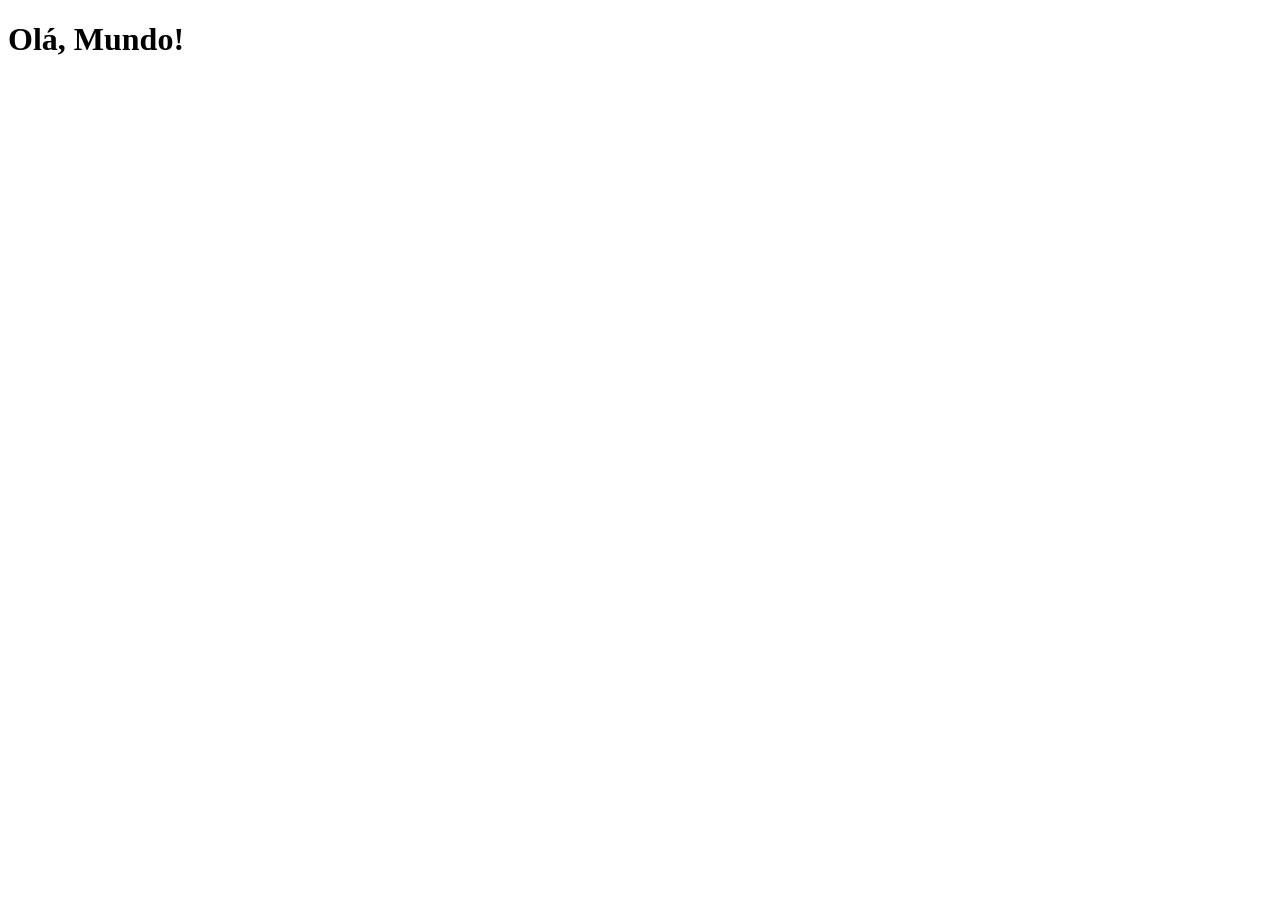
==== index.html @ 93e0402a "Criei a página principal" ====
<!DOCTYPE html>
<html lang="pt-br">
<head>
    <meta charset="UTF-8">
    <meta name="viewport" content="favicon.ico, initial-scale=1.0">
    <title>Projetos Redes Sociais</title>
</head>
<body>
    <h1>Olá, Mundo!</h1>
</body>
</html>
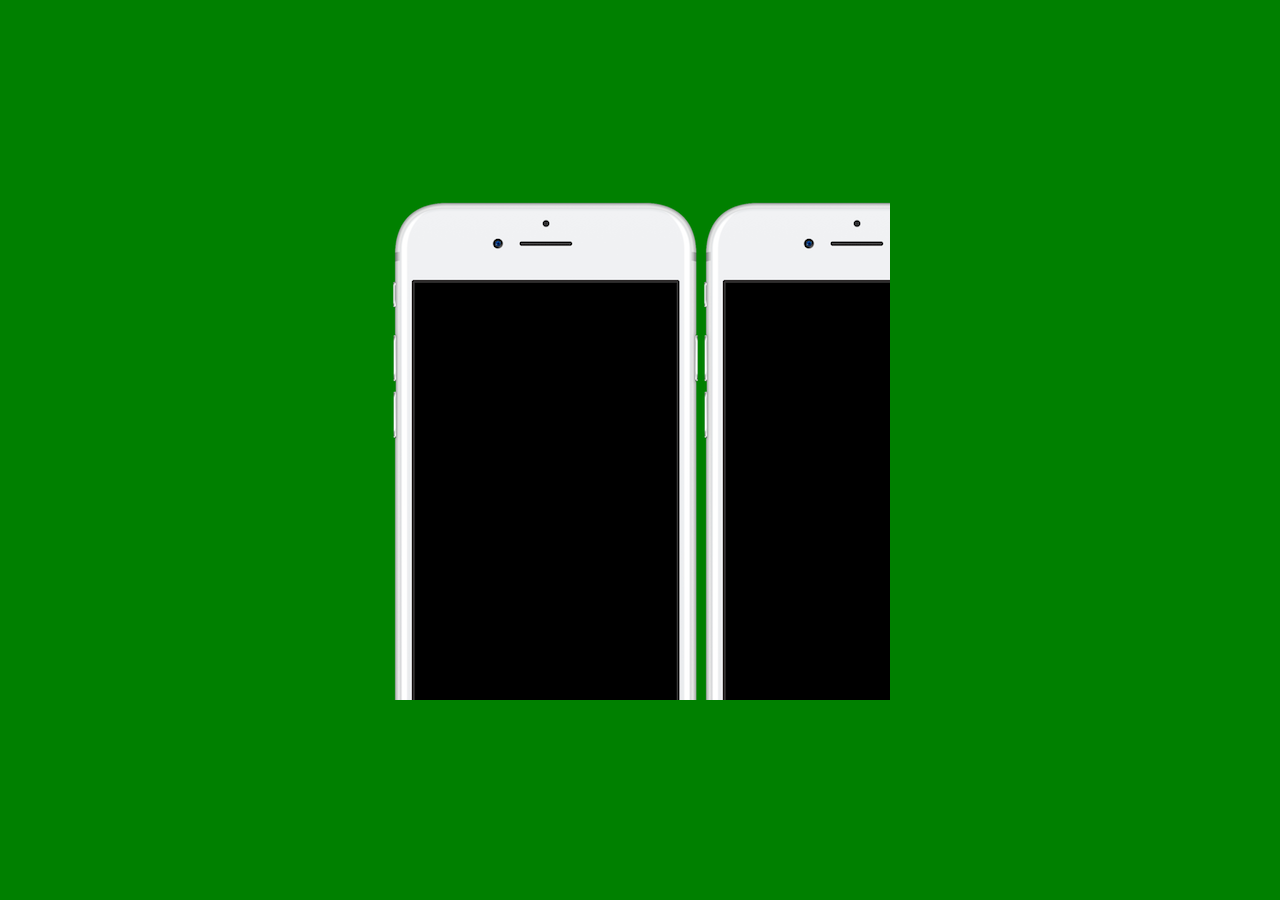
==== commit 6818ffe8: "Começando projeto social" ====
--- a/index.html
+++ b/index.html
@@ -3,9 +3,18 @@
 <head>
     <meta charset="UTF-8">
     <meta name="viewport" content="favicon.ico, initial-scale=1.0">
+    <link rel="shortcut icon" href="favicon.ico" type="image/x-icon">
+    <link rel="stylesheet" href="estilos/style.css">
     <title>Projetos Redes Sociais</title>
 </head>
 <body>
-    <h1>Olá, Mundo!</h1>
+    <main>
+        <section id="telefone">
+
+        </section>
+        <section id="redes-sociais">
+
+        </section>
+    </main>
 </body>
 </html>
--- a/estilos/style.css
+++ b/estilos/style.css
@@ -0,0 +1,35 @@
+@charset "UTF-8";
+
+* {
+    margin: 0;
+    padding: 0;
+    font-family: Arial, Helvetica, sans-serif;
+}
+
+html, body {
+    height: 100vh;
+    width: 100vw;
+    background-color: black;
+}
+
+main {
+    position: relative;
+    height: 100vh;
+    background-color: green;
+
+}
+
+section#telefone {
+    position: absolute;
+    top: 50%;
+    left: 50%;
+    transform: translate(-50%, -50%);
+    height: 500px;
+    width: 500px;
+    background-color: blue;
+    background: url('../imagens/frame-iphone.png');
+}
+
+section#redes-sociais {
+    position: relative;
+}
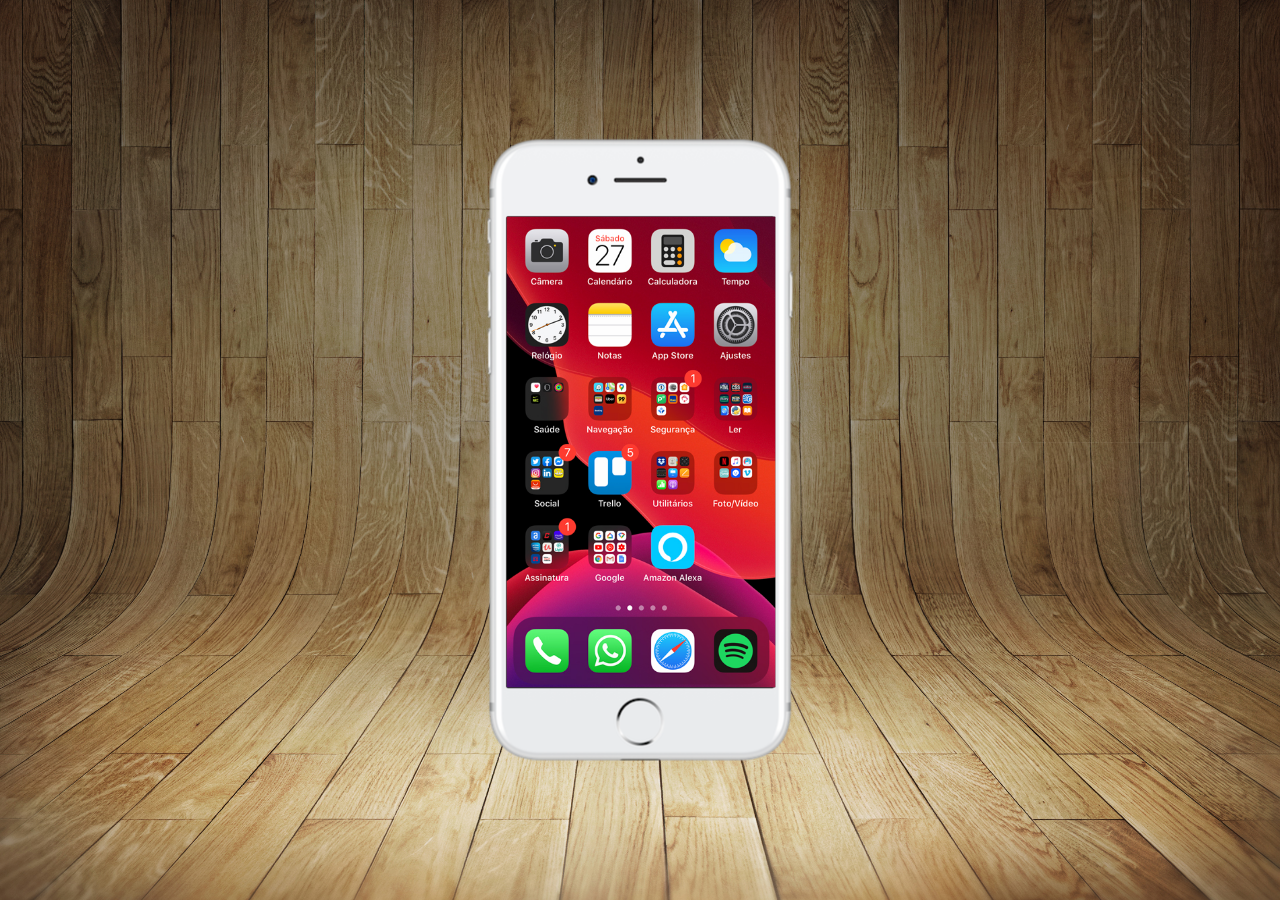
==== commit 567ddc80: "criei a tela home" ====
--- a/index.html
+++ b/index.html
@@ -10,7 +10,7 @@
 <body>
     <main>
         <section id="telefone">
-
+            <iframe src="home.html" frameborder="0" name="tela" id="tela"></iframe>
         </section>
         <section id="redes-sociais">
 
--- a/estilos/style.css
+++ b/estilos/style.css
@@ -12,10 +12,15 @@
     background-color: black;
 }
 
+body {
+    background: url('../imagens/fundo-madeira.jpg') no-repeat top center;
+    background-size: cover;
+    background-attachment: fixed;
+}
+
 main {
     position: relative;
     height: 100vh;
-    background-color: green;
 
 }
 
@@ -24,12 +29,19 @@
     top: 50%;
     left: 50%;
     transform: translate(-50%, -50%);
-    height: 500px;
-    width: 500px;
-    background-color: blue;
-    background: url('../imagens/frame-iphone.png');
+    height: 627px;
+    width: 311px;
+    background: url('../imagens/frame-iphone.png') no-repeat;
 }
 
 section#redes-sociais {
     position: relative;
+}
+
+iframe#tela {
+    position: relative;
+    top: 80px;
+    left: 22px;
+    width: 269px;
+    height: 471px;
 }
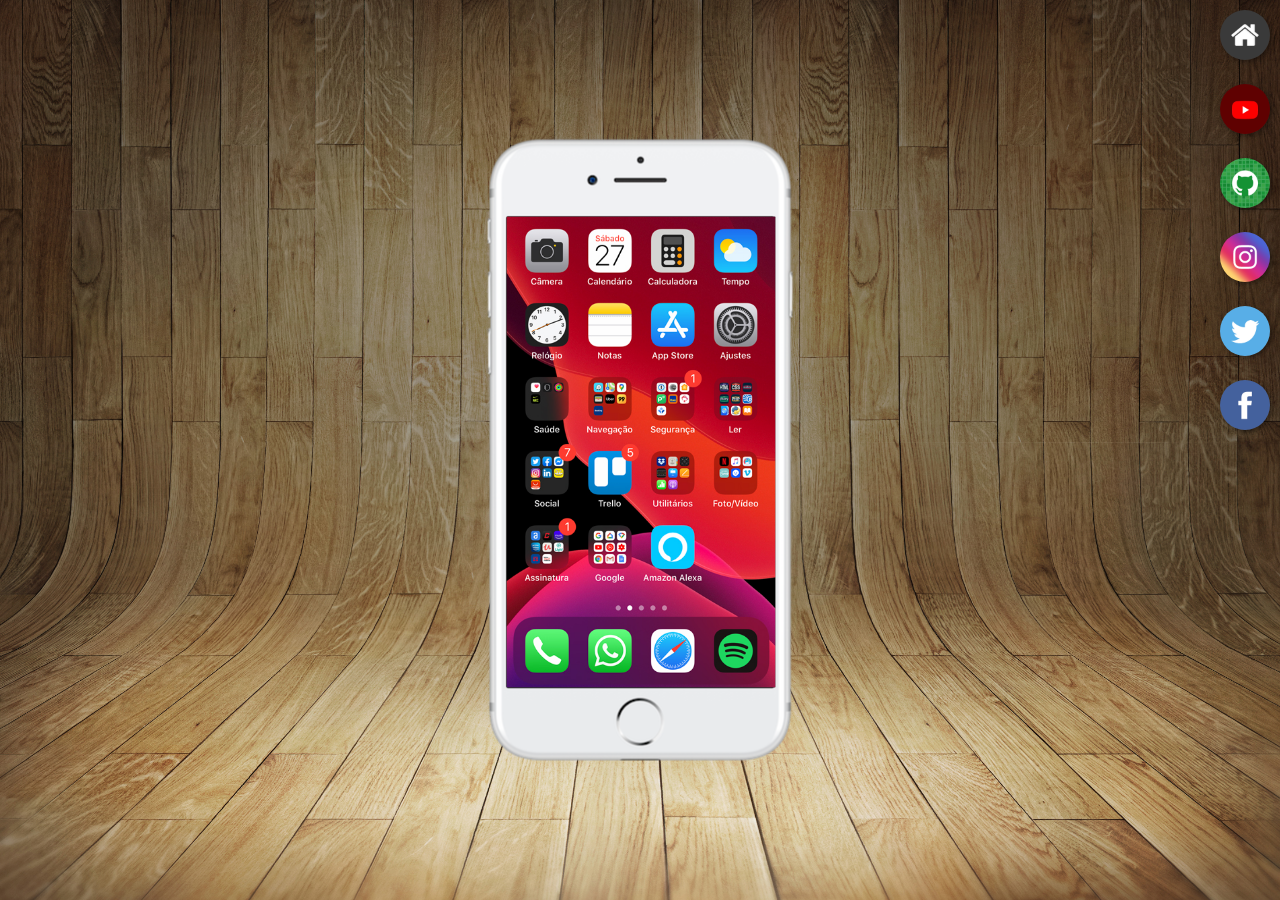
==== commit 4f2425e4: "criei botões na lateral" ====
--- a/index.html
+++ b/index.html
@@ -10,10 +10,17 @@
 <body>
     <main>
         <section id="telefone">
-            <iframe src="home.html" frameborder="0" name="tela" id="tela"></iframe>
+            <iframe src="home.html" frameborder="0" name="tela" id="tela">
+                Seu navegador não é compatível com isso.
+            </iframe>
         </section>
         <section id="redes-sociais">
-
+            <a href="" target="tela"><img src="imagens/logo-home.jpg" alt="Home"></a><br>
+            <a href="" target="tela"><img src="imagens/logo-youtube.jpg" alt="YouTube"></a><br>
+            <a href="" target="tela"><img src="imagens/logo-github.jpg" alt="GitHub"></a><br>
+            <a href="" target="tela"><img src="imagens/logo-instagram.jpg" alt="Instagram"></a><br>
+            <a href="" target="tela"><img src="imagens/logo-twitter.jpg" alt="Twitter"></a><br>
+            <a href="" target="tela"><img src="imagens/logo-facebook.jpg" alt="Facebook"></a><br>
         </section>
     </main>
 </body>
--- a/estilos/style.css
+++ b/estilos/style.css
@@ -34,14 +34,29 @@
     background: url('../imagens/frame-iphone.png') no-repeat;
 }
 
-section#redes-sociais {
-    position: relative;
-}
-
 iframe#tela {
     position: relative;
     top: 80px;
     left: 22px;
     width: 269px;
     height: 471px;
-}+}
+
+section#redes-sociais img {
+    width: 50px;
+    margin: 10px;
+    border-radius: 50%;
+    box-shadow: 2px 2px 5px rgba(0, 0, 0, 0.400);
+    box-sizing: border-box;
+}
+
+section#redes-sociais {
+    text-align: right;
+}
+
+section#redes-sociais img:hover {
+    border: 2px solid rgba(255, 255, 255, 0.600);
+    transform: translate(-3px, -3px);
+    box-shadow: 5px 5px 10px rgba(0, 0, 0, 0.600);
+    transition: transform .3s, border .5s;
+}
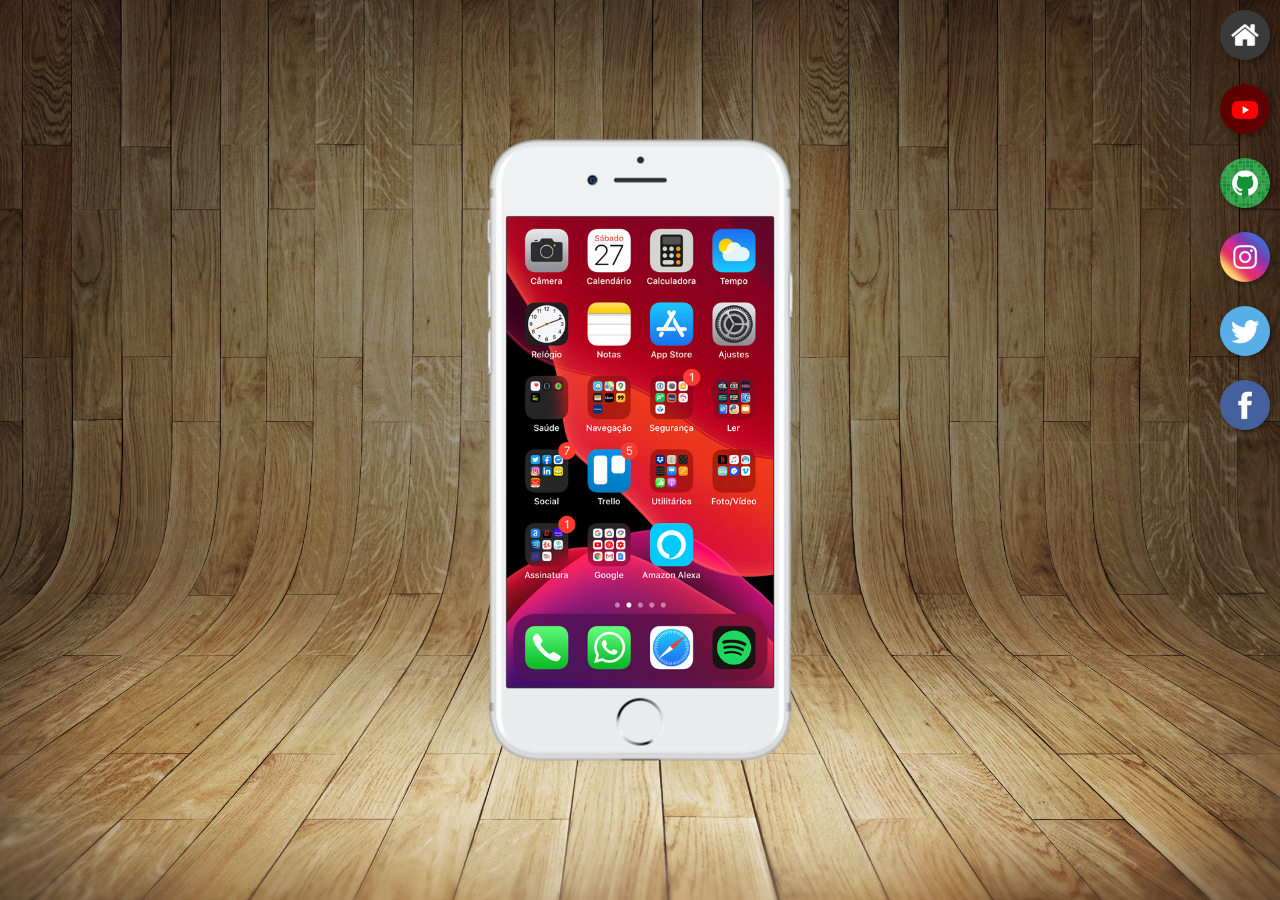
==== commit acff4200: "Finalizando o projeto" ====
--- a/index.html
+++ b/index.html
@@ -15,12 +15,12 @@
             </iframe>
         </section>
         <section id="redes-sociais">
-            <a href="" target="tela"><img src="imagens/logo-home.jpg" alt="Home"></a><br>
-            <a href="" target="tela"><img src="imagens/logo-youtube.jpg" alt="YouTube"></a><br>
-            <a href="" target="tela"><img src="imagens/logo-github.jpg" alt="GitHub"></a><br>
-            <a href="" target="tela"><img src="imagens/logo-instagram.jpg" alt="Instagram"></a><br>
-            <a href="" target="tela"><img src="imagens/logo-twitter.jpg" alt="Twitter"></a><br>
-            <a href="" target="tela"><img src="imagens/logo-facebook.jpg" alt="Facebook"></a><br>
+            <a href="home.html" target="tela"><img src="imagens/logo-home.jpg" alt="Home"></a><br>
+            <a href="youtube.html" target="tela"><img src="imagens/logo-youtube.jpg" alt="YouTube"></a><br>
+            <a href="github.html" target="tela"><img src="imagens/logo-github.jpg" alt="GitHub"></a><br>
+            <a href="instagram.html" target="tela"><img src="imagens/logo-instagram.jpg" alt="Instagram"></a><br>
+            <a href="twitter.html" target="tela"><img src="imagens/logo-twitter.jpg" alt="Twitter"></a><br>
+            <a href="facebook.html" target="tela"><img src="imagens/logo-facebook.jpg" alt="Facebook"></a><br>
         </section>
     </main>
 </body>
--- a/estilos/style.css
+++ b/estilos/style.css
@@ -38,7 +38,7 @@
     position: relative;
     top: 80px;
     left: 22px;
-    width: 269px;
+    width: 267px;
     height: 471px;
 }
 
